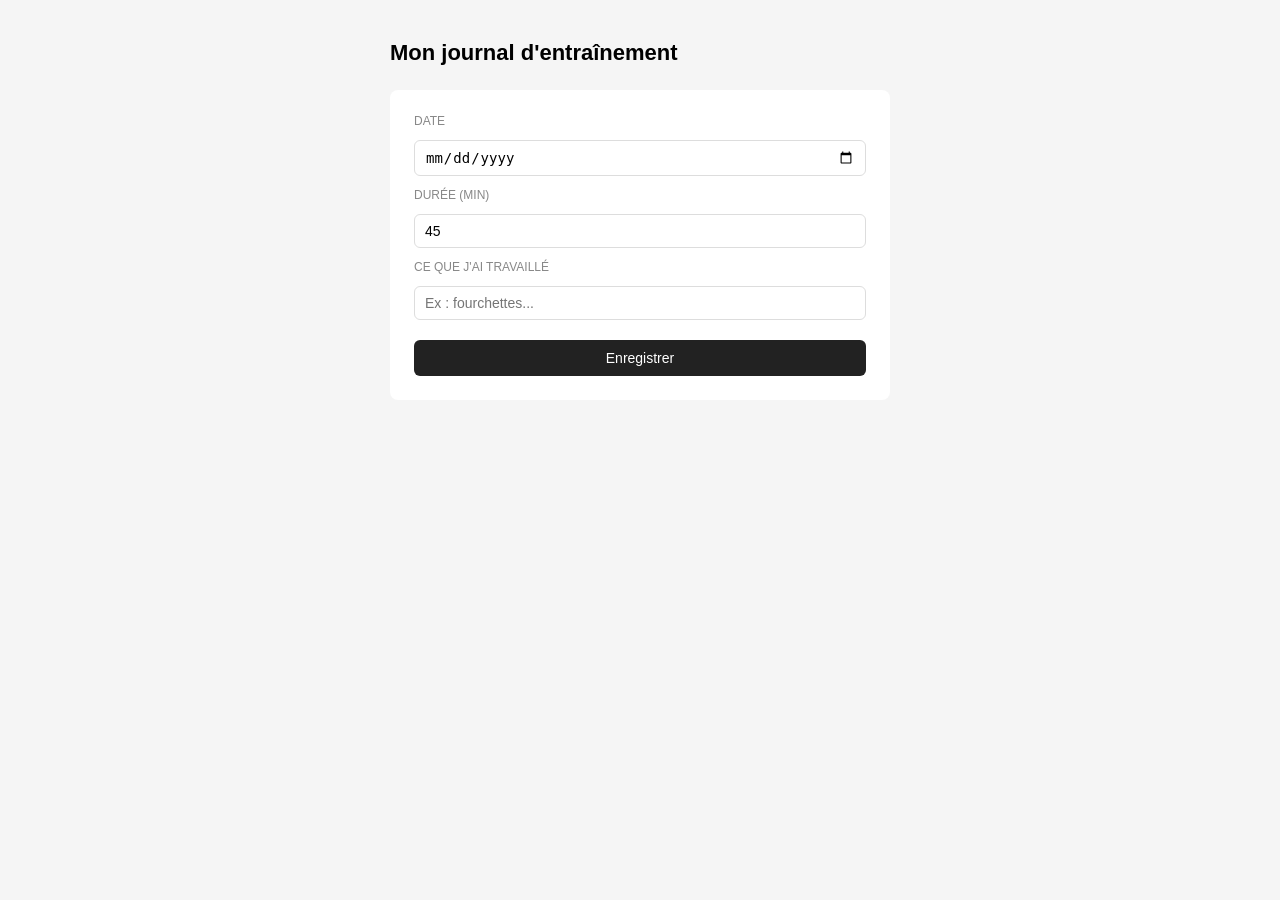
==== index.html @ 5cbfb88e "Update index.html" ====
<!DOCTYPE html>
<html lang="fr">
<head>
  <meta charset="UTF-8">
  <title>Journal échecs</title>
  <link rel="stylesheet" href="style.css">
</head>
<body>

  <h1>Mon journal d'entraînement</h1>

  <form>
    <label>Date</label>
    <input type="date" id="champ-date" />

    <label>Durée (min)</label>
    <input type="number" id="champ-duree" value="45" />

    <label>Ce que j'ai travaillé</label>
    <input type="text" id="champ-travail" placeholder="Ex : fourchettes..." />

    <button type="button" onclick="enregistrer()">Enregistrer</button>
  </form>

  <div id="liste"></div>

  <script src="script.js"></script>
</body>
</html>
---- style.css ----
body {
  font-family: sans-serif;
  max-width: 500px;
  margin: 40px auto;
  padding: 0 20px;
  background: #f5f5f5;
}

h1 {
  font-size: 22px;
  margin-bottom: 24px;
}

form {
  background: white;
  padding: 24px;
  border-radius: 8px;
  display: flex;
  flex-direction: column;
  gap: 12px;
}

label {
  font-size: 12px;
  text-transform: uppercase;
  color: #888;
}

input {
  padding: 8px 10px;
  border: 1px solid #ddd;
  border-radius: 6px;
  font-size: 14px;
}

button {
  margin-top: 8px;
  padding: 10px;
  background: #222;
  color: white;
  border: none;
  border-radius: 6px;
  font-size: 14px;
  cursor: pointer;
}
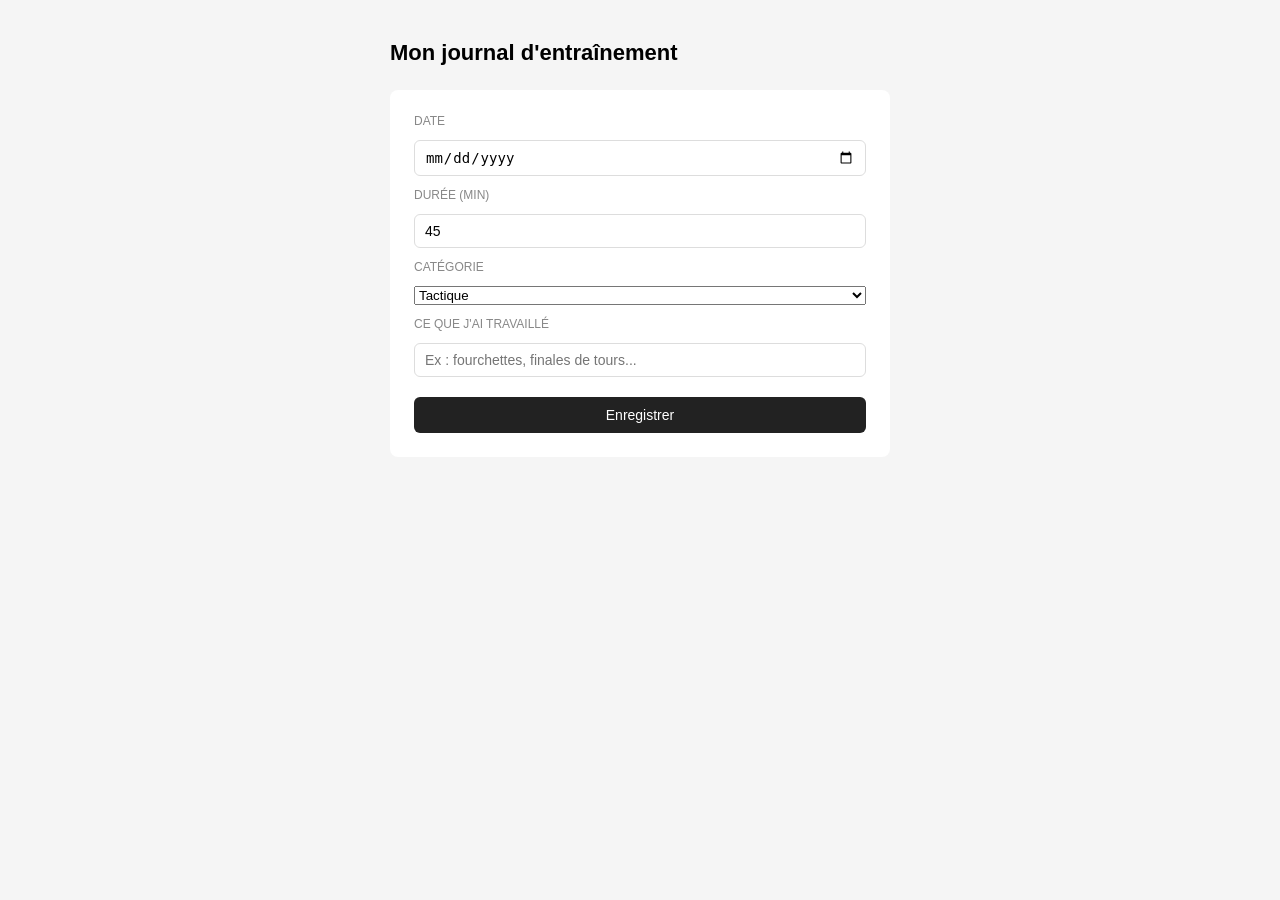
==== commit 4e84dba8: "Update index.html" ====
--- a/index.html
+++ b/index.html
@@ -16,13 +16,23 @@
     <label>Durée (min)</label>
     <input type="number" id="champ-duree" value="45" />
 
+    <label>Catégorie</label>
+    <select id="champ-categorie">
+      <option value="tactique">Tactique</option>
+      <option value="strategie">Stratégie</option>
+      <option value="finale">Finale</option>
+      <option value="ouverture">Ouverture</option>
+      <option value="online">Jeu online</option>
+    </select>
+
     <label>Ce que j'ai travaillé</label>
-    <input type="text" id="champ-travail" placeholder="Ex : fourchettes..." />
+    <input type="text" id="champ-travail" placeholder="Ex : fourchettes, finales de tours..." />
 
     <button type="button" onclick="enregistrer()">Enregistrer</button>
   </form>
 
-  <div id="liste"></div>
+  <div id="derniere-seance"></div>
+  <div id="bilan-semaine"></div>
 
   <script src="script.js"></script>
 </body>
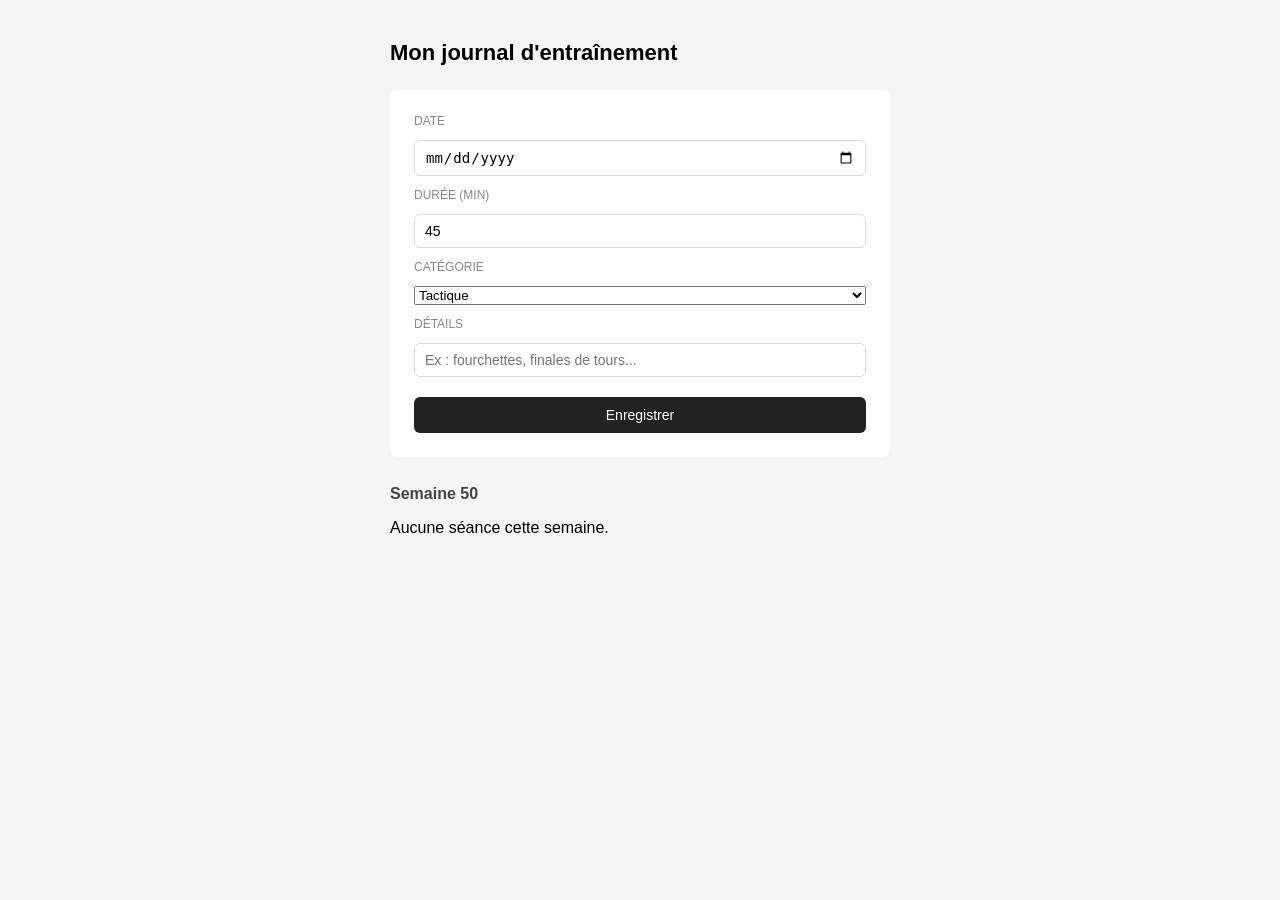
==== commit 903b9585: "Update index.html" ====
--- a/index.html
+++ b/index.html
@@ -25,7 +25,7 @@
       <option value="online">Jeu online</option>
     </select>
 
-    <label>Ce que j'ai travaillé</label>
+    <label>Détails</label>
     <input type="text" id="champ-travail" placeholder="Ex : fourchettes, finales de tours..." />
 
     <button type="button" onclick="enregistrer()">Enregistrer</button>
--- a/style.css
+++ b/style.css
@@ -43,3 +43,25 @@
   font-size: 14px;
   cursor: pointer;
 }
+h2 {
+  font-size: 16px;
+  margin: 28px 0 12px;
+  color: #444;
+}
+
+table {
+  width: 100%;
+  border-collapse: collapse;
+  font-size: 14px;
+}
+
+td, th {
+  padding: 8px 10px;
+  border: 1px solid #ddd;
+  text-align: left;
+}
+
+th {
+  background: #f0f0f0;
+  font-weight: 500;
+}
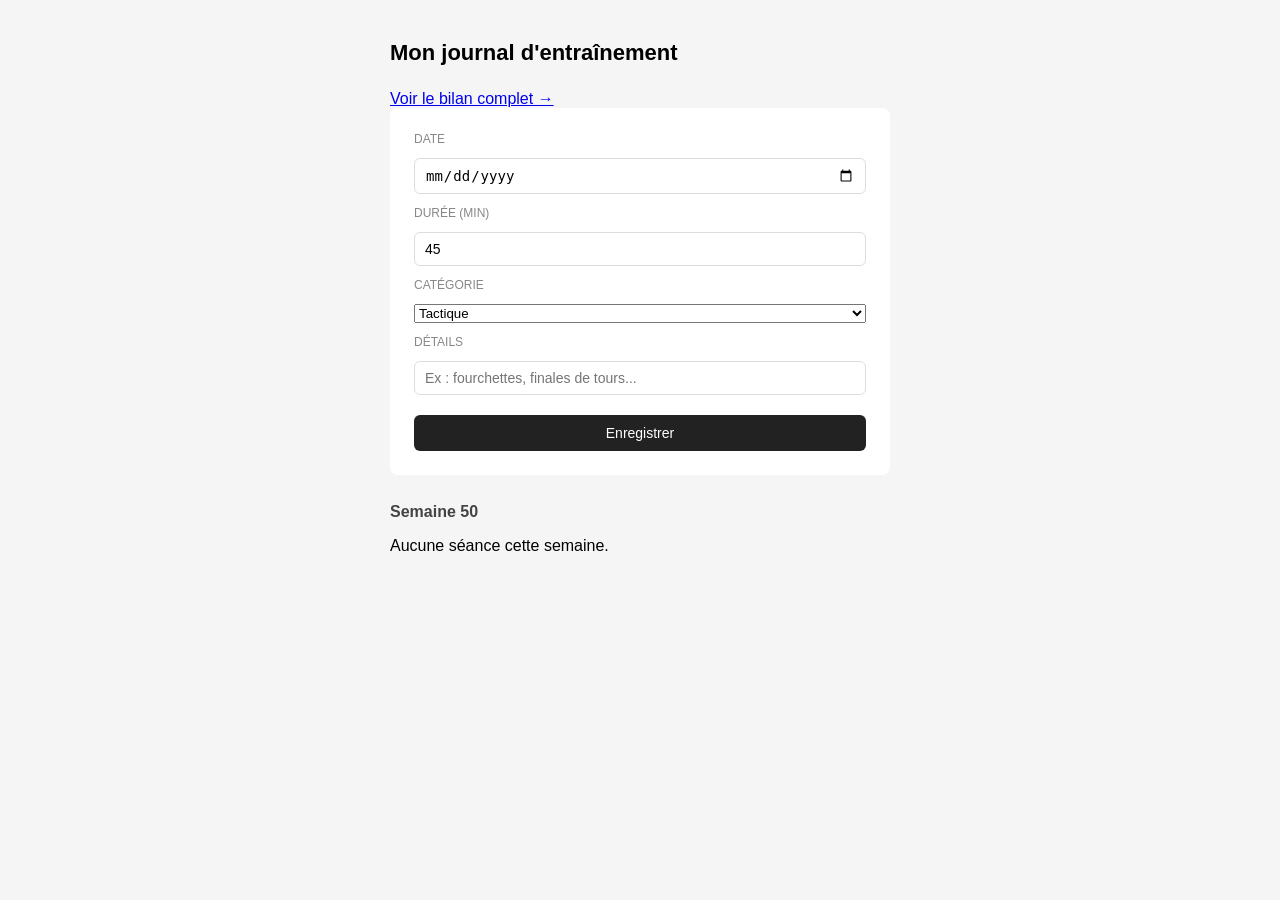
==== commit df2f31dc: "Update index.html" ====
--- a/index.html
+++ b/index.html
@@ -8,7 +8,7 @@
 <body>
 
   <h1>Mon journal d'entraînement</h1>
-
+<a href="bilan.html">Voir le bilan complet →</a>
   <form>
     <label>Date</label>
     <input type="date" id="champ-date" />
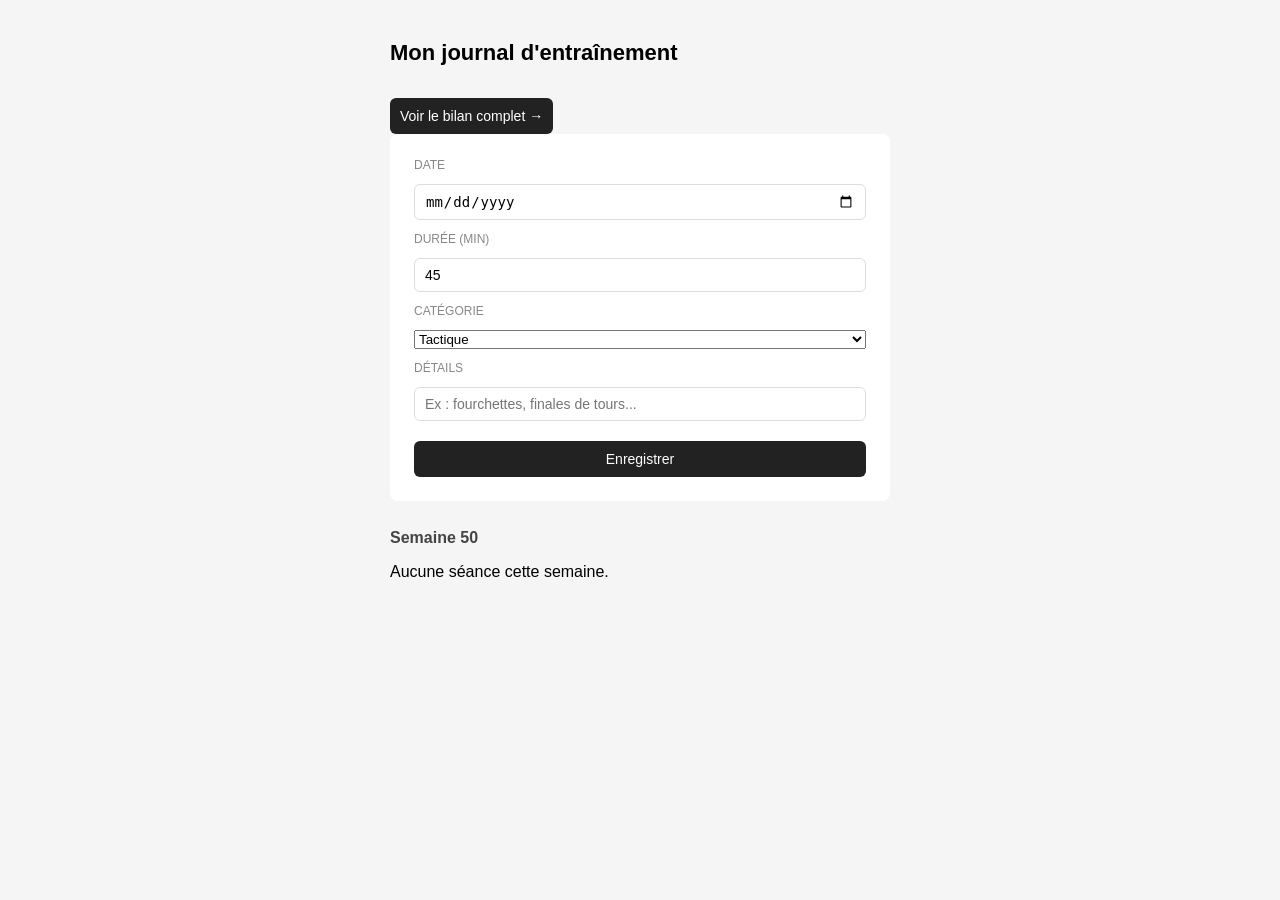
==== commit 96eef1ea: "Update index.html" ====
--- a/index.html
+++ b/index.html
@@ -8,8 +8,7 @@
 <body>
 
   <h1>Mon journal d'entraînement</h1>
-<a href="bilan.html">Voir le bilan complet →</a>
-  <form>
+<button type="button" onclick="window.location.href='bilan.html'">Voir le bilan complet →</button>  <form>
     <label>Date</label>
     <input type="date" id="champ-date" />
 
--- a/style.css
+++ b/style.css
@@ -65,3 +65,18 @@
   background: #f0f0f0;
   font-weight: 500;
 }
+h3 {
+  font-size: 14px;
+  margin: 20px 0 8px;
+  color: #666;
+}
+
+.bloc-mois {
+  margin-bottom: 36px;
+  border-left: 3px solid #222;
+  padding-left: 16px;
+}
+small {
+  color: #888;
+  font-size: 12px;
+}
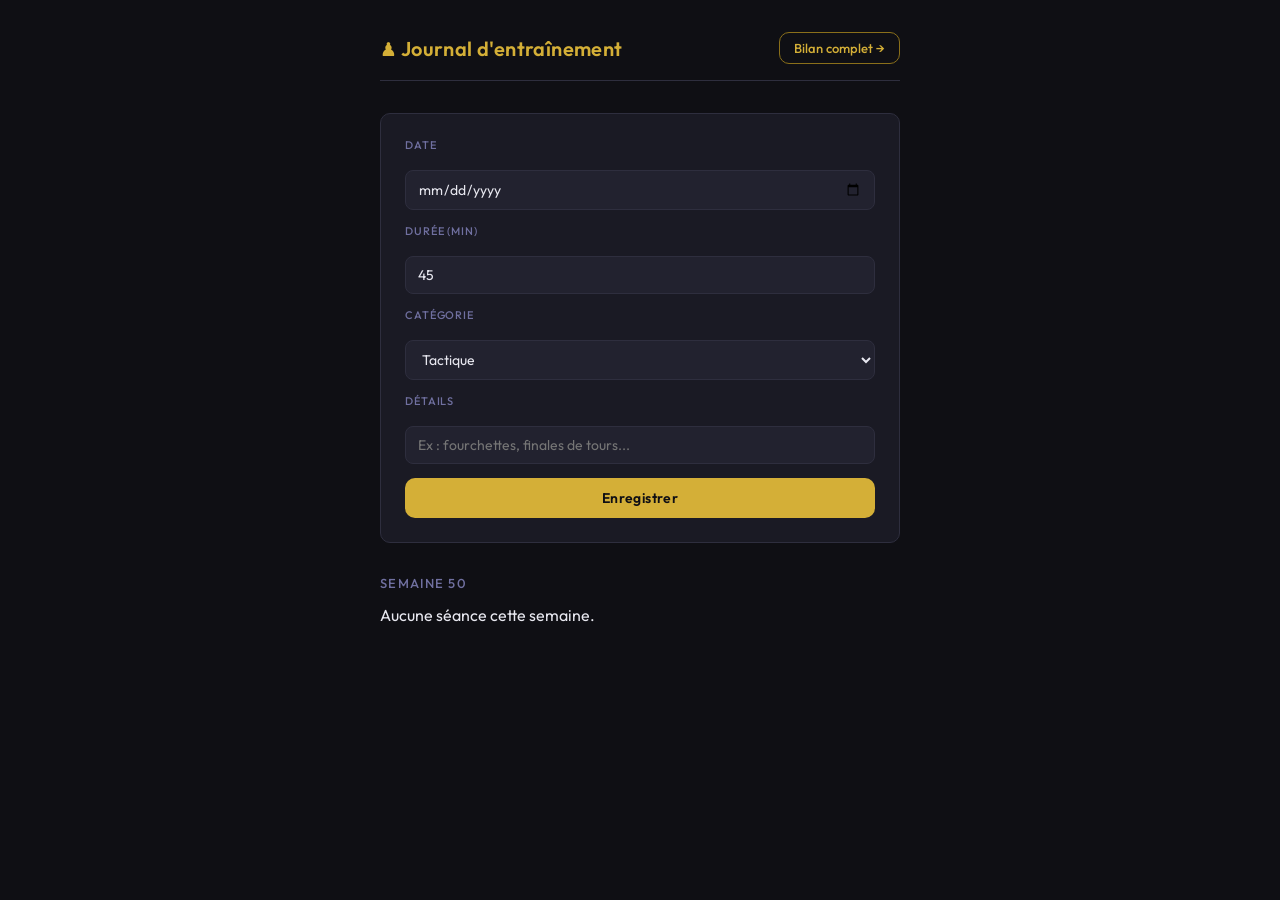
==== commit 116558eb: "Update index.html" ====
--- a/index.html
+++ b/index.html
@@ -7,8 +7,11 @@
 </head>
 <body>
 
-  <h1>Mon journal d'entraînement</h1>
-<button type="button" onclick="window.location.href='bilan.html'">Voir le bilan complet →</button>  <form>
+<div class="page-header">
+  <h1>Journal d'entraînement</h1>
+  <button class="btn-nav" type="button" onclick="window.location.href='bilan.html'">Bilan complet →</button>
+</div>
+  <form>
     <label>Date</label>
     <input type="date" id="champ-date" />
 
--- a/style.css
+++ b/style.css
@@ -1,82 +1,311 @@
+@import url('https://fonts.googleapis.com/css2?family=Outfit:wght@400;500;600&family=DM+Mono:wght@400;500&display=swap');
+
+:root {
+  --bg:       #0f0f14;
+  --surface:  #1a1a24;
+  --surface2: #22222f;
+  --border:   #2e2e3e;
+  --text:     #e8e8f0;
+  --muted:    #7070a0;
+  --gold:     #d4af37;
+  --gold-dim: #8a6f1a;
+  --green:    #22c55e;
+  --amber:    #f59e0b;
+  --red:      #ef4444;
+  --radius:   10px;
+}
+
+* { box-sizing: border-box; margin: 0; padding: 0; }
+
 body {
-  font-family: sans-serif;
-  max-width: 500px;
-  margin: 40px auto;
-  padding: 0 20px;
-  background: #f5f5f5;
+  font-family: 'Outfit', sans-serif;
+  background: var(--bg);
+  color: var(--text);
+  max-width: 560px;
+  margin: 0 auto;
+  padding: 32px 20px 60px;
+  min-height: 100vh;
+}
+
+/* ── En-tête ── */
+.page-header {
+  display: flex;
+  align-items: center;
+  justify-content: space-between;
+  margin-bottom: 32px;
+  padding-bottom: 16px;
+  border-bottom: 1px solid var(--border);
 }
 
 h1 {
-  font-size: 22px;
-  margin-bottom: 24px;
-}
-
+  font-size: 20px;
+  font-weight: 600;
+  color: var(--gold);
+  letter-spacing: 0.02em;
+}
+
+h1::before {
+  content: '♟ ';
+  font-size: 18px;
+}
+
+/* ── Bouton de navigation ── */
+.btn-nav {
+  font-family: 'Outfit', sans-serif;
+  font-size: 13px;
+  font-weight: 500;
+  padding: 7px 14px;
+  background: transparent;
+  color: var(--gold);
+  border: 1px solid var(--gold-dim);
+  border-radius: var(--radius);
+  cursor: pointer;
+  transition: background 0.2s, color 0.2s;
+}
+
+.btn-nav:hover {
+  background: var(--gold);
+  color: var(--bg);
+}
+
+/* ── Formulaire ── */
 form {
-  background: white;
+  background: var(--surface);
+  border: 1px solid var(--border);
+  border-radius: var(--radius);
   padding: 24px;
-  border-radius: 8px;
   display: flex;
   flex-direction: column;
+  gap: 14px;
+  margin-bottom: 32px;
+}
+
+label {
+  font-size: 11px;
+  font-weight: 500;
+  text-transform: uppercase;
+  letter-spacing: 0.08em;
+  color: var(--muted);
+  margin-bottom: 4px;
+  display: block;
+}
+
+input, select, textarea {
+  font-family: 'Outfit', sans-serif;
+  font-size: 14px;
+  width: 100%;
+  padding: 9px 12px;
+  background: var(--surface2);
+  color: var(--text);
+  border: 1px solid var(--border);
+  border-radius: 8px;
+  outline: none;
+  transition: border-color 0.2s;
+}
+
+input:focus, select:focus, textarea:focus {
+  border-color: var(--gold-dim);
+}
+
+select option {
+  background: var(--surface2);
+}
+
+/* ── Bouton principal ── */
+button[type="button"]:not(.btn-nav):not(.del-btn) {
+  font-family: 'Outfit', sans-serif;
+  font-size: 14px;
+  font-weight: 600;
+  padding: 11px;
+  background: var(--gold);
+  color: var(--bg);
+  border: none;
+  border-radius: var(--radius);
+  cursor: pointer;
+  letter-spacing: 0.03em;
+  transition: opacity 0.2s, transform 0.1s;
+}
+
+button[type="button"]:not(.btn-nav):not(.del-btn):hover {
+  opacity: 0.88;
+  transform: translateY(-1px);
+}
+
+button[type="button"]:not(.btn-nav):not(.del-btn):active {
+  transform: translateY(0);
+}
+
+/* ── Sections ── */
+h2 {
+  font-size: 13px;
+  font-weight: 500;
+  text-transform: uppercase;
+  letter-spacing: 0.1em;
+  color: var(--muted);
+  margin: 28px 0 14px;
+}
+
+h3 {
+  font-size: 13px;
+  font-weight: 500;
+  color: var(--muted);
+  margin: 18px 0 8px;
+}
+
+/* ── Cartes séances ── */
+.seance-card {
+  background: var(--surface);
+  border: 1px solid var(--border);
+  border-radius: var(--radius);
+  padding: 14px 16px;
+  margin-bottom: 8px;
+  display: flex;
+  align-items: flex-start;
+  justify-content: space-between;
   gap: 12px;
-}
-
-label {
-  font-size: 12px;
-  text-transform: uppercase;
-  color: #888;
-}
-
-input {
-  padding: 8px 10px;
-  border: 1px solid #ddd;
+  animation: fadeIn 0.25s ease;
+}
+
+@keyframes fadeIn {
+  from { opacity: 0; transform: translateY(6px); }
+  to   { opacity: 1; transform: translateY(0); }
+}
+
+.seance-meta {
+  font-family: 'DM Mono', monospace;
+  font-size: 11px;
+  color: var(--muted);
+  margin-bottom: 4px;
+}
+
+.seance-title {
+  font-size: 14px;
+  color: var(--text);
+}
+
+.badge {
+  font-size: 11px;
+  font-weight: 500;
+  padding: 3px 10px;
+  border-radius: 20px;
+  white-space: nowrap;
+}
+
+.badge-tactique  { background: #1e3a5f; color: #60a5fa; }
+.badge-strategie { background: #1e3f2f; color: #4ade80; }
+.badge-finale    { background: #3f2d1a; color: #fbbf24; }
+.badge-ouverture { background: #3a1e3f; color: #c084fc; }
+.badge-online    { background: #3f1e1e; color: #f87171; }
+
+.del-btn {
+  background: none;
+  border: none;
+  color: var(--muted);
+  cursor: pointer;
+  font-size: 16px;
+  padding: 0 4px;
+  transition: color 0.2s;
+  flex-shrink: 0;
+}
+
+.del-btn:hover { color: var(--red); }
+
+/* ── Jauges XP ── */
+.jauge-wrap {
+  margin-bottom: 16px;
+}
+
+.jauge-header {
+  display: flex;
+  justify-content: space-between;
+  font-size: 13px;
+  margin-bottom: 6px;
+}
+
+.jauge-label { color: var(--text); font-weight: 500; }
+.jauge-val   { font-family: 'DM Mono', monospace; font-size: 12px; color: var(--muted); }
+
+.jauge-track {
+  background: var(--surface2);
   border-radius: 6px;
-  font-size: 14px;
-}
-
-button {
-  margin-top: 8px;
-  padding: 10px;
-  background: #222;
-  color: white;
-  border: none;
+  height: 10px;
+  overflow: hidden;
+  border: 1px solid var(--border);
+}
+
+.jauge-fill {
+  height: 100%;
   border-radius: 6px;
-  font-size: 14px;
-  cursor: pointer;
-}
-h2 {
-  font-size: 16px;
-  margin: 28px 0 12px;
-  color: #444;
-}
-
+  transition: width 0.6s cubic-bezier(0.4, 0, 0.2, 1);
+  position: relative;
+}
+
+.jauge-fill::after {
+  content: '';
+  position: absolute;
+  top: 0; left: 0; right: 0; bottom: 0;
+  background: linear-gradient(90deg, transparent 0%, rgba(255,255,255,0.15) 50%, transparent 100%);
+  border-radius: 6px;
+}
+
+/* ── Tableau ── */
 table {
   width: 100%;
   border-collapse: collapse;
-  font-size: 14px;
-}
-
-td, th {
+  font-size: 13px;
+  margin-bottom: 8px;
+}
+
+th {
+  text-align: left;
   padding: 8px 10px;
-  border: 1px solid #ddd;
-  text-align: left;
-}
-
-th {
-  background: #f0f0f0;
-  font-weight: 500;
-}
-h3 {
-  font-size: 14px;
-  margin: 20px 0 8px;
-  color: #666;
-}
-
+  font-size: 11px;
+  font-weight: 500;
+  text-transform: uppercase;
+  letter-spacing: 0.06em;
+  color: var(--muted);
+  border-bottom: 1px solid var(--border);
+}
+
+td {
+  padding: 8px 10px;
+  border-bottom: 1px solid var(--border);
+  color: var(--text);
+}
+
+tr:last-child td { border-bottom: none; }
+
+/* ── Blocs mois historique ── */
 .bloc-mois {
-  margin-bottom: 36px;
-  border-left: 3px solid #222;
+  margin-bottom: 32px;
+  border-left: 2px solid var(--gold-dim);
   padding-left: 16px;
 }
+
+.bilan-tiers {
+  font-size: 12px;
+  font-family: 'DM Mono', monospace;
+  color: var(--muted);
+  margin-bottom: 10px;
+  line-height: 1.8;
+}
+
+.check-ok  { color: var(--green); }
+.check-ko  { color: var(--red); }
+
+/* ── Objectifs form ── */
+.objectifs-grid {
+  display: grid;
+  grid-template-columns: 1fr 1fr 1fr;
+  gap: 12px;
+  background: var(--surface);
+  border: 1px solid var(--border);
+  border-radius: var(--radius);
+  padding: 20px;
+  margin-bottom: 8px;
+}
+
 small {
-  color: #888;
   font-size: 12px;
-}
+  color: var(--muted);
+}
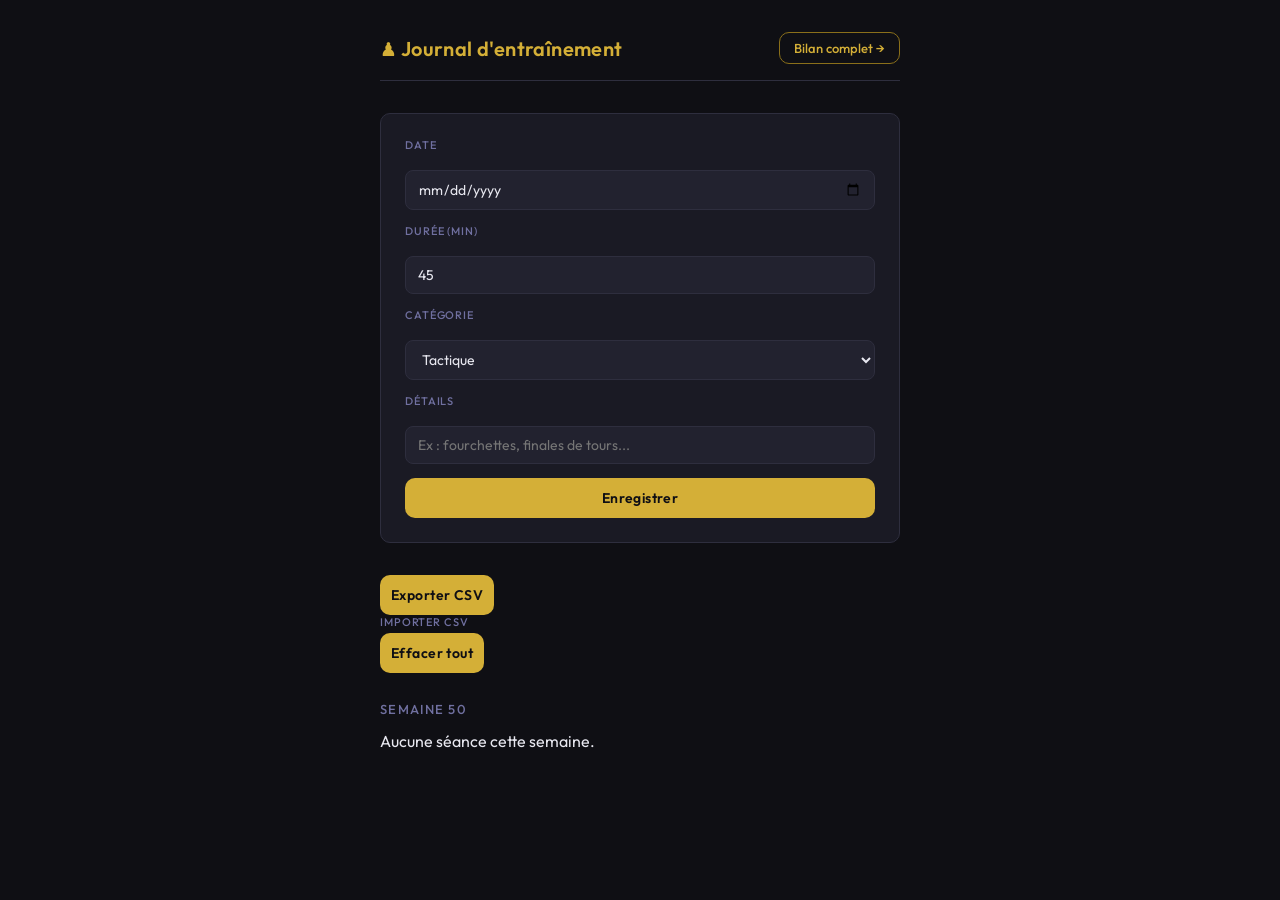
==== commit cdf70e88: "Update index.html" ====
--- a/index.html
+++ b/index.html
@@ -32,7 +32,14 @@
 
     <button type="button" onclick="enregistrer()">Enregistrer</button>
   </form>
-
+<div class="data-actions">
+  <button type="button" onclick="exporterCSV()">Exporter CSV</button>
+  <label class="btn-import">
+    Importer CSV
+    <input type="file" id="import-csv" accept=".csv" onchange="importerCSV(event)" style="display:none" />
+  </label>
+  <button type="button" class="btn-reset" onclick="resetGlobal()">Effacer tout</button>
+</div>
   <div id="derniere-seance"></div>
   <div id="bilan-semaine"></div>
 
--- a/style.css
+++ b/style.css
@@ -309,3 +309,6 @@
   font-size: 12px;
   color: var(--muted);
 }
+#objectifs-form button {
+  margin-top: 10px;
+}
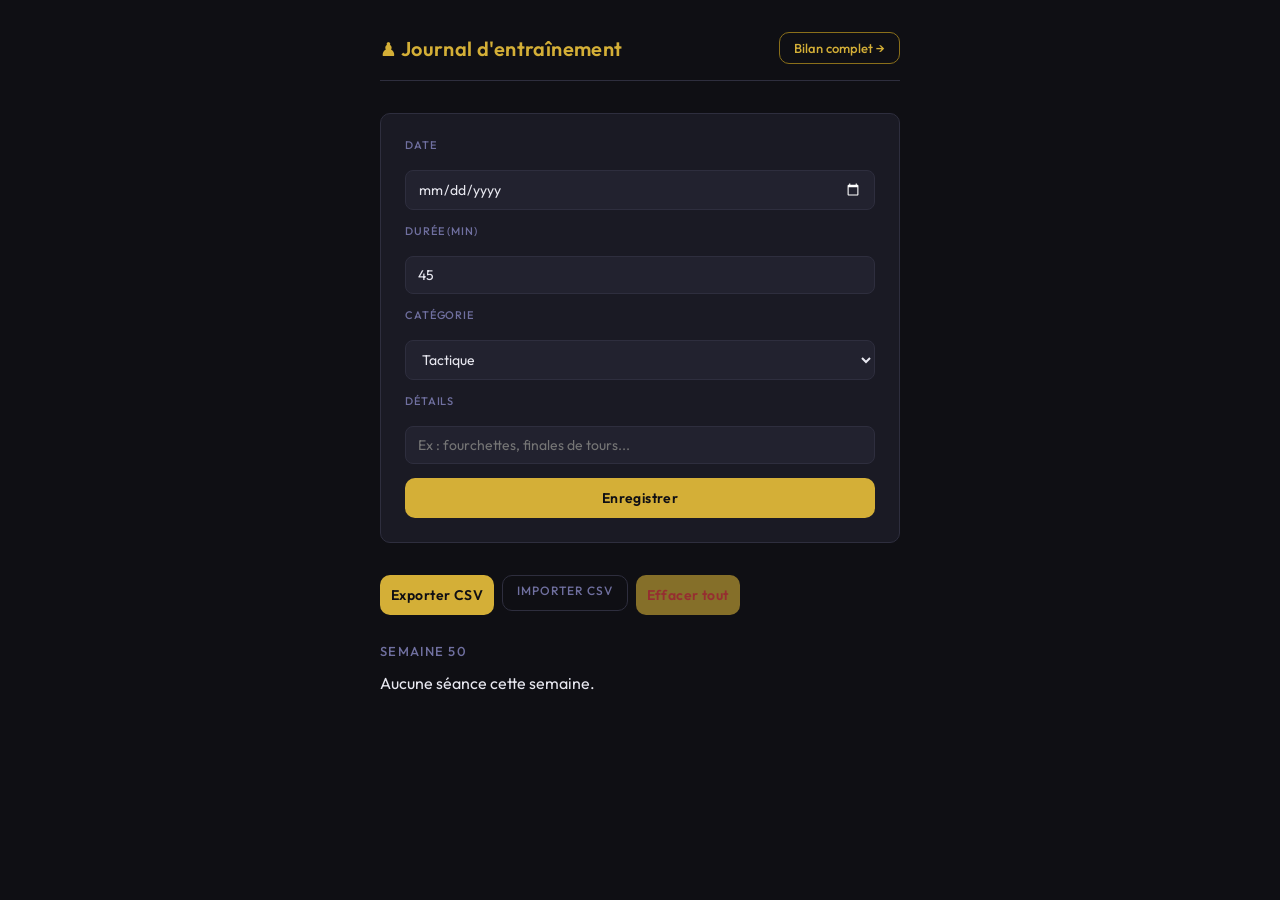
==== commit 77def883: "Update index.html" ====
--- a/index.html
+++ b/index.html
@@ -11,6 +11,7 @@
   <h1>Journal d'entraînement</h1>
   <button class="btn-nav" type="button" onclick="window.location.href='bilan.html'">Bilan complet →</button>
 </div>
+<div id="streak"></div>
   <form>
     <label>Date</label>
     <input type="date" id="champ-date" />
--- a/style.css
+++ b/style.css
@@ -312,3 +312,44 @@
 #objectifs-form button {
   margin-top: 10px;
 }
+.data-actions {
+  display: flex;
+  gap: 8px;
+  margin-bottom: 24px;
+  flex-wrap: wrap;
+}
+
+.data-actions button,
+.btn-import {
+  font-family: 'Outfit', sans-serif;
+  font-size: 12px;
+  font-weight: 500;
+  padding: 7px 14px;
+  background: transparent;
+  color: var(--muted);
+  border: 1px solid var(--border);
+  border-radius: var(--radius);
+  cursor: pointer;
+  transition: all 0.2s;
+}
+
+.data-actions button:hover,
+.btn-import:hover {
+  color: var(--text);
+  border-color: var(--muted);
+}
+
+.btn-reset {
+  color: var(--red) !important;
+  border-color: var(--red) !important;
+  opacity: 0.6;
+}
+
+.btn-reset:hover {
+  opacity: 1 !important;
+  background: rgba(239,68,68,0.1) !important;
+}
+input[type="date"]::-webkit-calendar-picker-indicator {
+  filter: invert(1);
+  cursor: pointer;
+}
